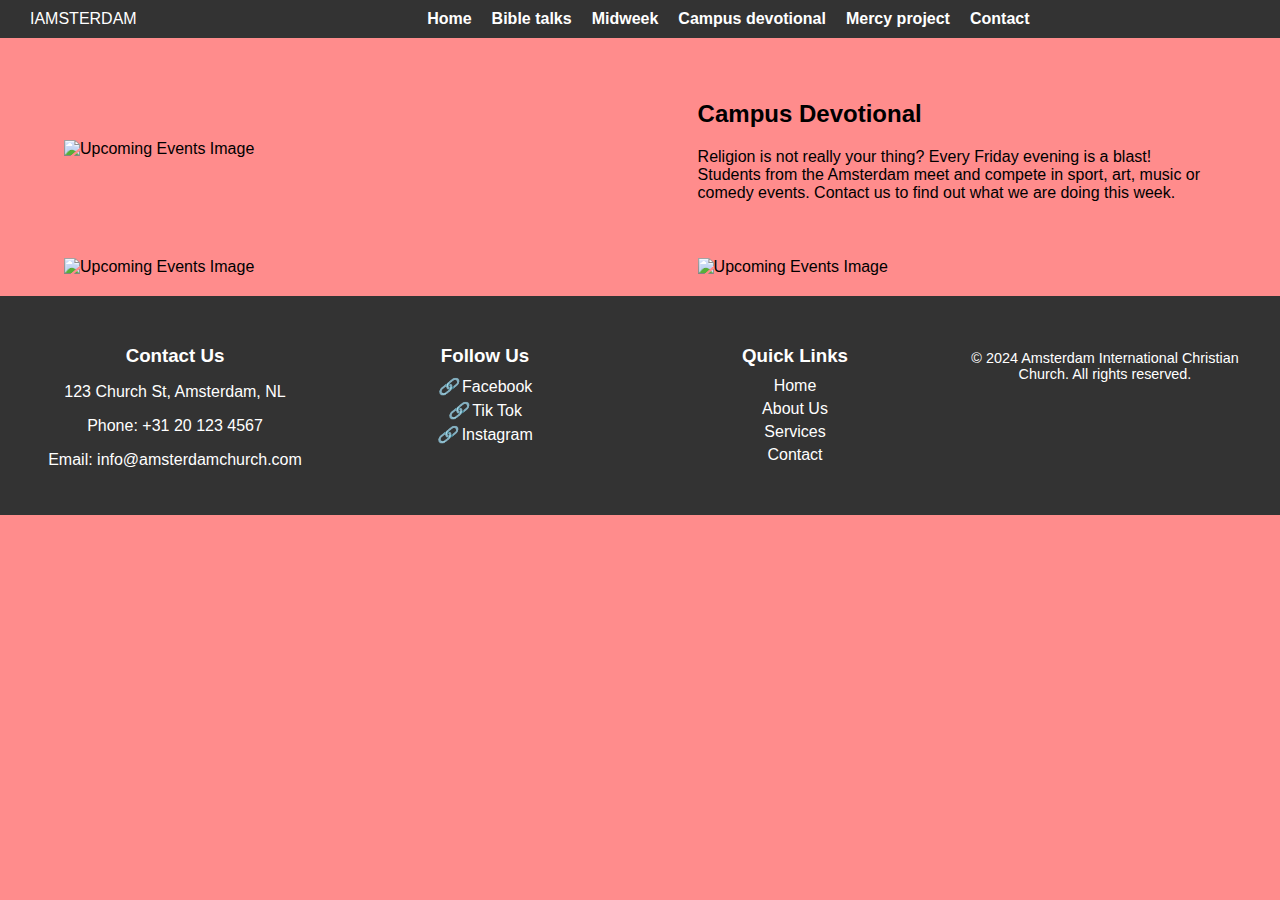
==== Campus.html @ 9f382151 "Change to github repository" ====
<!DOCTYPE html>
<html lang="en">
<head>
    <meta charset="UTF-8">
    <meta name="viewport" content="width=device-width, initial-scale=1.0">
    <title>Amsterdam International Christian Church</title>
    <link rel="stylesheet" href="css/design3.css">
</head>
<body>
    <header>
        <section class="logo">
            <i class="icon"></i> <!-- Replace with your preferred icon -->
            <span>IAMSTERDAM</span>
            <button class="hamburger" onclick="toggleMenu()">☰</button> 
        </section>
        <nav>                                 
            <ul class="nav-links">
                <li><a href="index.html">Home</a></li>
                <li><a href="Faithtalks.html">Bible talks</a></li>
                <li><a href="Midweek.html">Midweek</a></li>
                <li><a href="Campus.html">Campus devotional</a></li>
                <li><a href="Mercy.html">Mercy project</a></li>
                <li><a href="Contact.html">Contact</a></li>                
            </ul>                         
        </nav>
    </header> 

    <main>
        <section>
            <article class="container content">
                <img src="pic.img/anime.png" alt="Upcoming Events Image" class=detail-img>
                <article class="text-block">
                    <h2>Campus Devotional</h2>
                    <p>Religion is not really your thing? Every Friday evening is a blast! 
                        Students from the Amsterdam meet and compete in sport, art, music or comedy events. 
                        Contact us to find out what we are doing this week.</p>
                </article>
            </article>
        </section>

        <section>
            <article class="container content">
                <img src="pic.img/gitar.jpg" alt="Upcoming Events Image" class=detail-img>
                <img src="pic.img/campus.jpg"alt="Upcoming Events Image" class=detail-img>  
            </article>
        </section>
    </main>

    <footer>
      <section class="footer-container">
          <article class="footer-section contact-info">
              <h3>Contact Us</h3>
              <p>123 Church St, Amsterdam, NL</p>
              <p>Phone: +31 20 123 4567</p>
              <p>Email: info@amsterdamchurch.com</p>
          </article>

          <article class="footer-section social-media">
              <h3>Follow Us</h3>
              <a href="https://www.facebook.com/amsterdamicc"><i class="icon">🔗</i> Facebook</a>
              <a href="https://www.tiktok.com/@amsinternationalchurch"><i class="icon">🔗</i> Tik Tok</a>
              <a href="https://www.instagram.com/amsterdamdisciples/"><i class="icon">🔗</i> Instagram</a>
          </article>
          
          <article class="footer-section quick-links">
              <h3>Quick Links</h3>
              <a href="#home">Home</a>
              <a href="#about">About Us</a>
              <a href="#services">Services</a>
              <a href="#contact">Contact</a>
          </article>
          
          <article class="footer-section copyright">
              <p>&copy; 2024 Amsterdam International Christian Church. All rights reserved.</p>
          </article>
      </section>
  </footer>
  <script>
        function toggleMenu() {
        const navLinks = document.querySelector('.nav-links');
        navLinks.style.display = navLinks.style.display === 'flex' ? 'none' : 'flex';
        }
    </script>
</body>
</html>
---- css/design3.css ----
body {
  margin: 0;
  font-family: Arial, sans-serif;
  background-color: rgb(255, 140, 140);
}
header {
  display: flex;
  justify-content: space-between;
  align-items: center;
  background-color: #333333;
  color: white;
  padding: 10px 20px;
  position: fixed;
  width: 100%;
  top: 0;
  z-index: 1000;
}
.logo {
  display: flex;
  align-items: center;
}
.logo .icon {
  margin-right: 10px;
}
nav {
  flex-grow: 1;
  text-align: center;
}
nav ul {
  list-style: none;
  display: inline-flex;
  margin: 0;
  padding: 0;
}
nav ul li {
  margin-left: 20px;
}
nav ul li a {
  color: white;
  text-decoration: none;
  font-weight: bold;
}
nav ul li a:hover {
  text-decoration: underline;
}
main {
  padding-top: 60px;
}
.container {
  width: 90%;
  max-width: 1440px;
  margin: 0 auto;
  padding: 20px;
}
.responsive-img {
  width: 100%;
  height: auto;
}
.content {
  display: flex;
  align-items: center;
  justify-content: space-between;
}
.detail-img {
  width: 45%;
  height: auto;
}
.text-block {
  width: 45%;
  color: #000000;
}
h2 {
  color: #000000;
}
p {
  color: #000000;
}
footer p {
  color: #ffffff;
}
footer {
  background-color: #333;
  color: white;
  padding: 20px 0;
  text-align: center;
}
.footer-container {
  display: flex;
  flex-wrap: wrap;
  justify-content: space-around;
  max-width: 1440px;
  margin: 0 auto;
  padding: 0 20px;
}
.footer-section {
  flex: 1;
  min-width: 200px;
  margin: 10px;
}
.footer-section h3 {
  margin-bottom: 10px;
}
.footer-section a {
  color: rgb(255, 255, 255);
  text-decoration: none;
  display: block;
  margin: 5px 0;
}
.footer-section a:hover {
  text-decoration: underline;
}
.footer-section form {
  display: flex;
  flex-direction: column;
  align-items: center;
}
.footer-section button:hover {
  background-color: #777;
}
.copyright {
  margin-top: 20px;
  font-size: 0.9em;
}

.hamburger {
  display: none;
  font-size: 30px;
  background: none;
  border: none;
  color: white;
  cursor: pointer;  
  margin-left: auto;
  margin-right: 30px;
}
.button-link {
  display: flex; 
  justify-content: center; 
  align-items: center; 
  height: 55px;
  width: 100%;
  color: #333;
  border: none;
  text-align: center;
  margin-top: 30px;
  cursor: pointer;
  border-radius: 6px;
  font-size: 1rem;
  font-weight: 400;
  transition: all 0.2s ease;
  background-color: rgb(255, 140, 140);
  text-decoration: none; /* Remove underline */
}

.button-link:hover {
  background-color: rgb(255, 90, 90);
}

.button-link a {
  text-decoration: none; 
  color: inherit; 
  display: flex; 
  justify-content: center; 
  align-items: center; 
  height: 100%; 
  width: 100%; 
}

.button-link a:visited {
  color: inherit; 
}


@media (max-width: 768px) {
  header {
      flex-direction: column;
      text-align: flex-start;
  }
  .nav-links {
    display: none;
    flex-direction: column;
    width: 100%;
    text-align: center;
  }
 
  nav ul {
    display: none;
    flex-direction: column;
    width: 100%;
    text-align: center;
    background-color: #333333;
    position: absolute;
    top: 60px;
    left: 0;
  }

  nav ul li {
      margin: 10px 0;
  }
  .container {
      width: 100%;
      padding: 10px;
  }
  .content {
      flex-direction: column;
  }
  .detail-img, .text-block {
      width: 100%;
  }
  .footer-container {
      flex-direction: column;
      align-items: center;
  }
  .logo, nav {
    width: 100%;
    text-align: left;
    margin-bottom: 10px;
  }
  .hamburger {
    display: block;
    margin-left: auto;
    margin-right: 30px;
  }
}
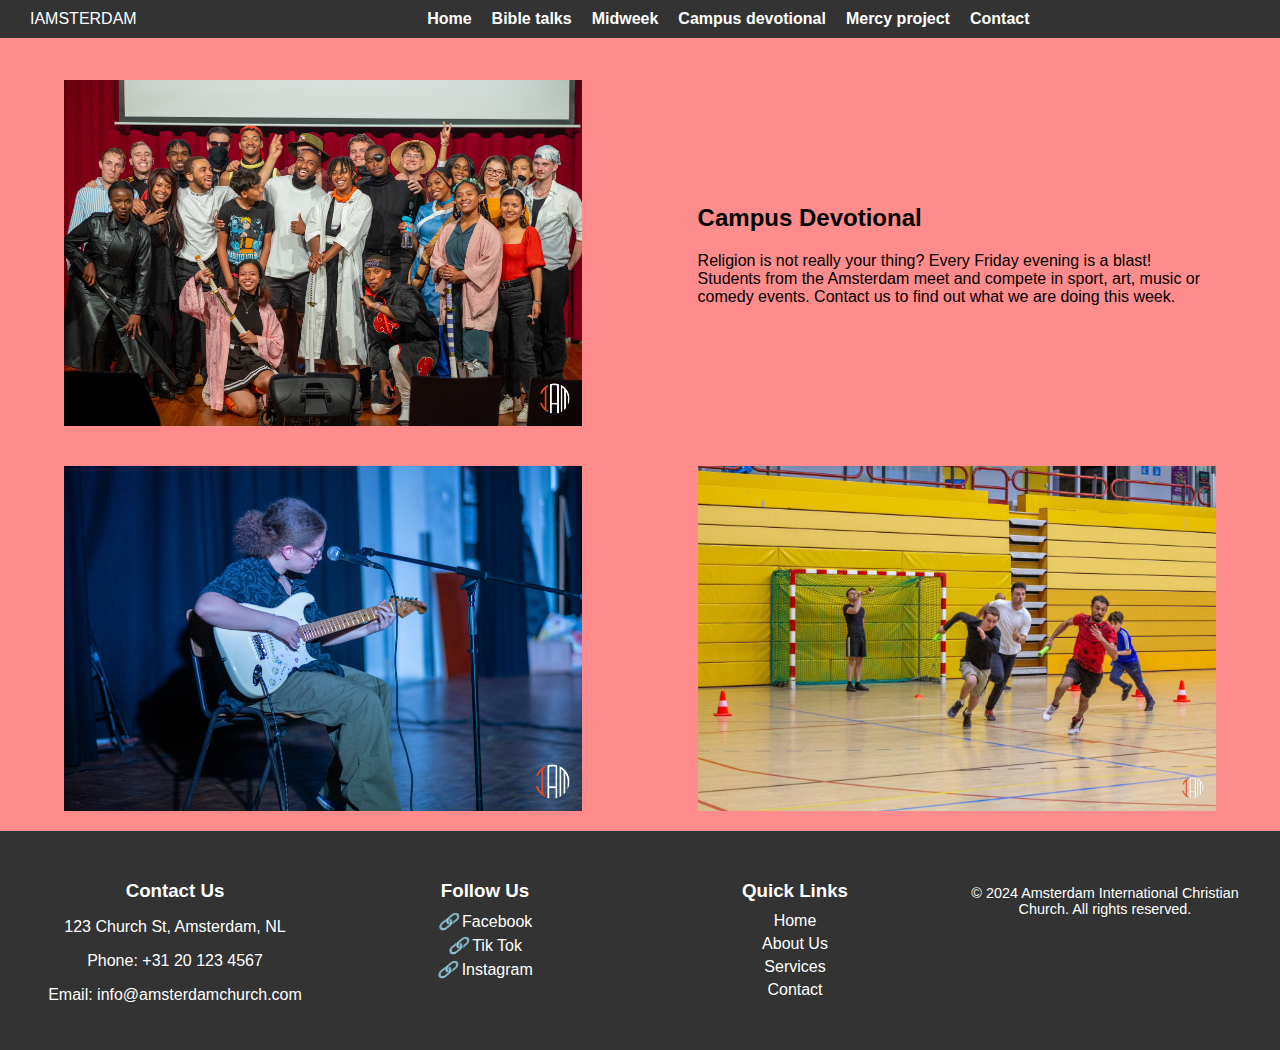
==== commit f2edb9a9: "fix links for img" ====
--- a/Campus.html
+++ b/Campus.html
@@ -28,7 +28,7 @@
     <main>
         <section>
             <article class="container content">
-                <img src="pic.img/anime.png" alt="Upcoming Events Image" class=detail-img>
+                <img src="img/anime.png" alt="Upcoming Events Image" class=detail-img>
                 <article class="text-block">
                     <h2>Campus Devotional</h2>
                     <p>Religion is not really your thing? Every Friday evening is a blast! 
@@ -40,8 +40,8 @@
 
         <section>
             <article class="container content">
-                <img src="pic.img/gitar.jpg" alt="Upcoming Events Image" class=detail-img>
-                <img src="pic.img/campus.jpg"alt="Upcoming Events Image" class=detail-img>  
+                <img src="img/gitar.jpg" alt="Upcoming Events Image" class=detail-img>
+                <img src="img/campus.jpg"alt="Upcoming Events Image" class=detail-img>  
             </article>
         </section>
     </main>
